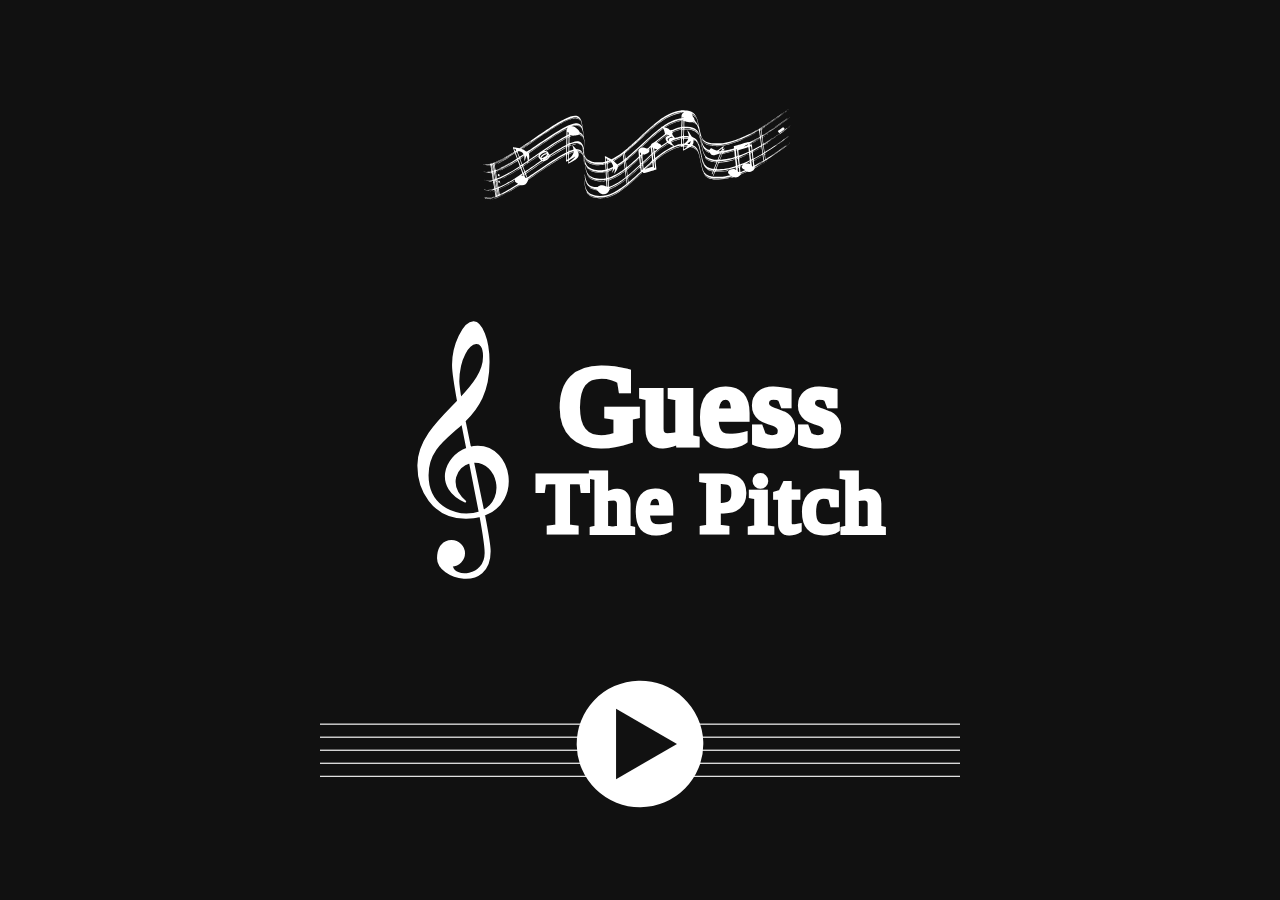
==== index.html @ e3965498 "Initial commit" ====
<!DOCTYPE html>
<html>
    <head>
        <link rel="stylesheet" href="styles/styles.css">
    </head>
    <body>
        <div class="main-center">
            <img src="img/flyingNotes.svg" class="flyingNotesImg" draggable="false">
            <img src="img/logo.svg" class="logoImg" draggable="false">
            <div class="playButtonDiv">
                <div class="linkImageWrapper">
                    <a href="play" draggable="false">
                        <img src="img/startPlayButton.svg" draggable="false" class="wrappedImage">
                    </a>
                </div>
                <div class="centerImageWrapper">
                    <img src="img/buttonBackgroundStaff.svg" class="backgroundStaffLines" draggable="false">
                </div>
            </div>
        </div>            
    </body>
</html>
---- styles/styles.css ----
:root{
    --primary-color: #111111ff;
}

html{
    background-color: var(--primary-color);
    font-size: 40px;
}

body{
    margin: 0;
    width: 100vw;
    height: 100vh;
}

.main-center{
    display: flex;
    flex-direction: column;
    align-items: center;
    justify-content: space-evenly;
    width: 100%;
    height: 100%;
}

.playButtonDiv{
    display: grid;
    width: 50%;
    min-width: 12.75rem;
}

.backgroundStaffLines{
    width: 100%;
}

.centerImageWrapper{
    width: 100%;
    display: flex;
    justify-content: center;
    align-items: center;
    grid-row: 1;
    grid-column: 1;
    z-index: 0;
}

.linkImageWrapper{
    grid-row: 1;
    grid-column: 1;
    display: flex;
    align-items: center;
    justify-content: center;
    z-index: 1;
}

.flyingNotesImg{
    width: 25%;
    min-width: 5rem;
}

.logoImg{
    width: 40%;
    min-width: 10.625rem;
}

.wrappedImage{
    width: 3.5rem;
}

.wrappedImage:hover{
    width: 4rem;
    animation-name: growButton;
    animation-duration: 0.5s;
}

@keyframes growButton{
    from {width: 3.5rem;}
    to {width: 4rem;}
}
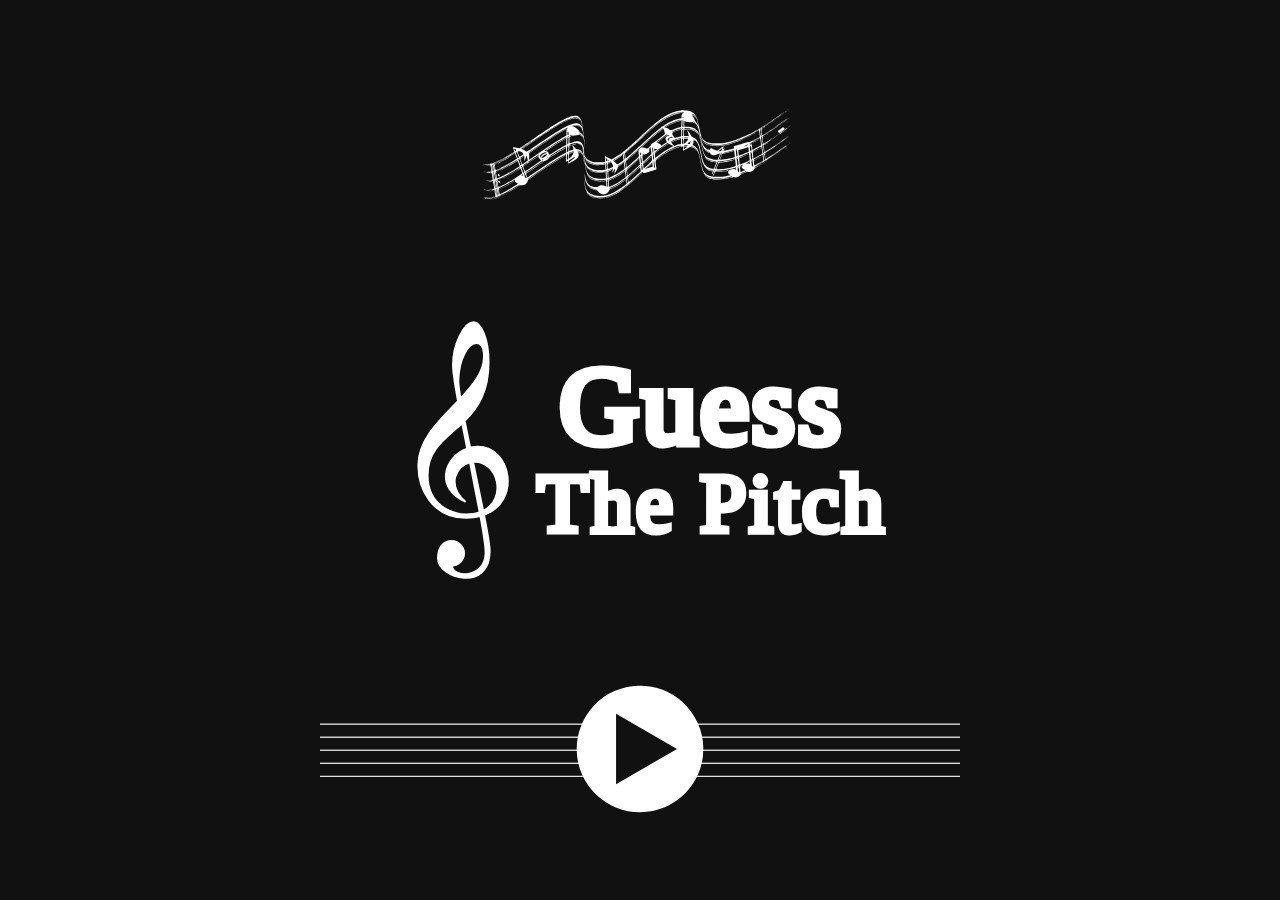
==== commit aad013cd: "switch gameplay-screen load to ajax" ====
--- a/index.html
+++ b/index.html
@@ -2,16 +2,16 @@
 <html>
     <head>
         <link rel="stylesheet" href="styles/styles.css">
+        <title>Guess The Pitch</title>
+        <script src="js/app.js"></script>
     </head>
     <body>
         <div class="main-center">
             <img src="img/flyingNotes.svg" class="flyingNotesImg" draggable="false">
             <img src="img/logo.svg" class="logoImg" draggable="false">
             <div class="playButtonDiv">
-                <div class="linkImageWrapper">
-                    <a href="play" draggable="false">
-                        <img src="img/startPlayButton.svg" draggable="false" class="wrappedImage">
-                    </a>
+                <div class="startGameBtnWrapper">
+                    <button id="startGameBtn" class="startGameBtn"></button>
                 </div>
                 <div class="centerImageWrapper">
                     <img src="img/buttonBackgroundStaff.svg" class="backgroundStaffLines" draggable="false">
--- a/styles/styles.css
+++ b/styles/styles.css
@@ -42,7 +42,7 @@
     z-index: 0;
 }
 
-.linkImageWrapper{
+.startGameBtnWrapper{
     grid-row: 1;
     grid-column: 1;
     display: flex;
@@ -61,17 +61,31 @@
     min-width: 10.625rem;
 }
 
-.wrappedImage{
-    width: 3.5rem;
+@keyframes growButton{
+    from {width: 3.5rem; height: 3.5rem; background-size: 3.5rem;}
+    to {width: 4rem; height: 4rem; background-size: 4rem;}
 }
 
-.wrappedImage:hover{
+input[type="range"] {
+    accent-color: white;
+}
+
+.startGameBtn{
+    background-image: url("/img/startPlayButton.svg");
+    background-repeat: no-repeat;
+    background-position: center;
+    background-color: transparent;
+    background-size:3.5rem;
+    width: 3.5rem;
+    height: 3.5rem;
+    border: none;
+}
+
+.startGameBtn:hover{
     width: 4rem;
+    height: 4rem;
+    background-size: 4rem;
     animation-name: growButton;
     animation-duration: 0.5s;
+    cursor: pointer;
 }
-
-@keyframes growButton{
-    from {width: 3.5rem;}
-    to {width: 4rem;}
-}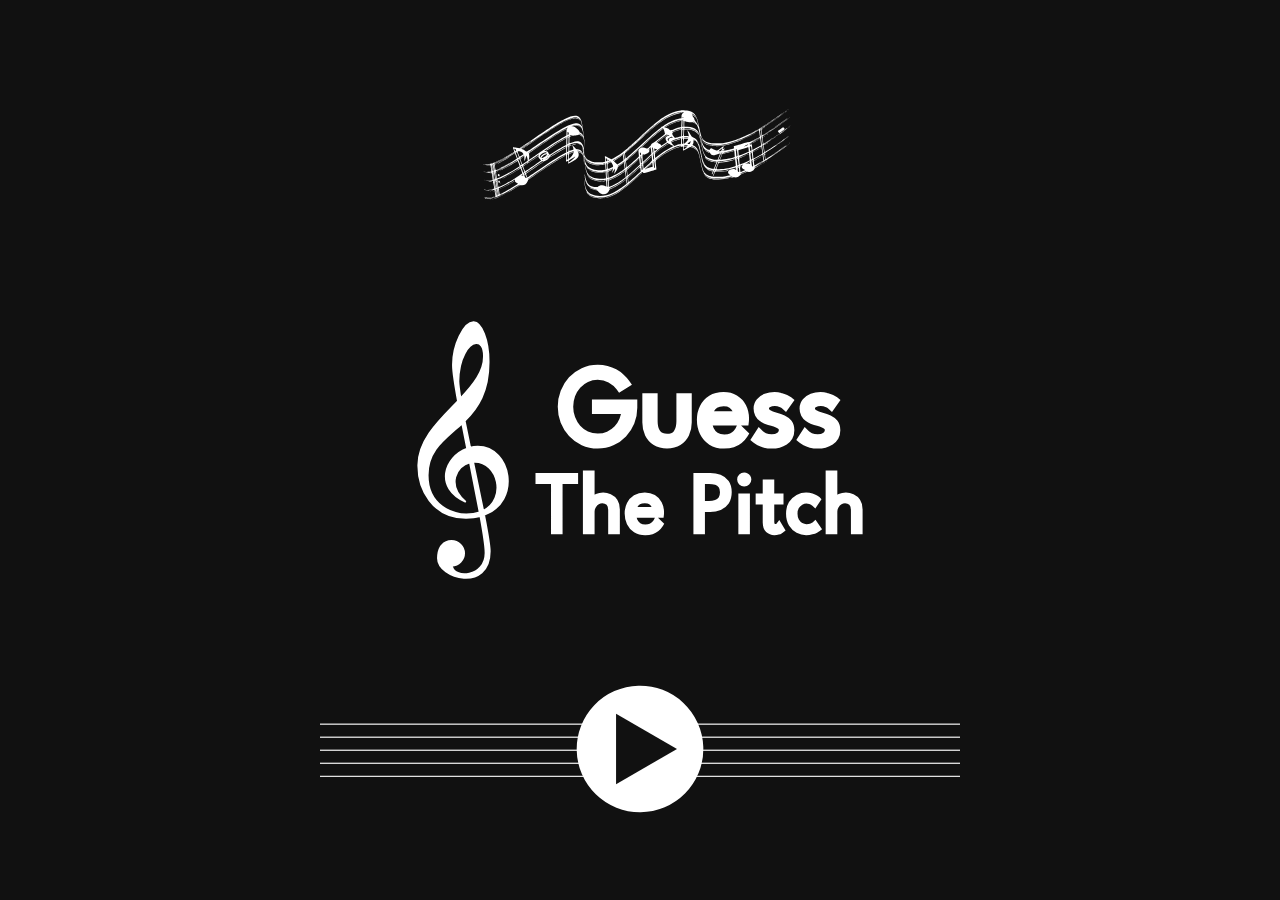
==== commit e2c109c4: "add mobile responsiveness to win screen" ====
--- a/index.html
+++ b/index.html
@@ -1,12 +1,13 @@
 <!DOCTYPE html>
-<html>
+<html class="introHtml">
     <head>
         <link rel="stylesheet" href="styles/styles.css">
         <title>Guess The Pitch</title>
         <script src="js/app.js"></script>
+        <meta name="viewport" content="width=device-width, initial-scale=1" />
     </head>
     <body>
-        <div class="main-center">
+        <div class="mainCenter">
             <img src="img/flyingNotes.svg" class="flyingNotesImg" draggable="false">
             <img src="img/logo.svg" class="logoImg" draggable="false">
             <div class="playButtonDiv">
--- a/styles/styles.css
+++ b/styles/styles.css
@@ -5,21 +5,28 @@
 html{
     background-color: var(--primary-color);
     font-size: 40px;
+    font-family: "League Spartan", sans-serif;
+    width: 100%;
+    height: 100%;
 }
 
 body{
     margin: 0;
-    width: 100vw;
-    height: 100vh;
-}
-
-.main-center{
+    width: 100%;
+    height: 100%;
+}
+
+.mainCenter{
     display: flex;
     flex-direction: column;
     align-items: center;
     justify-content: space-evenly;
     width: 100%;
     height: 100%;
+}
+
+.mainCenter.playArea{
+    justify-content: flex-end;
 }
 
 .playButtonDiv{
@@ -30,6 +37,8 @@
 
 .backgroundStaffLines{
     width: 100%;
+    min-height: 3.5rem;
+    max-height: 20vh;
 }
 
 .centerImageWrapper{
@@ -40,6 +49,7 @@
     grid-row: 1;
     grid-column: 1;
     z-index: 0;
+    min-height: 3.5rem;
 }
 
 .startGameBtnWrapper{
@@ -54,11 +64,15 @@
 .flyingNotesImg{
     width: 25%;
     min-width: 5rem;
+    min-height: 2.5rem;
+    max-height:20vh;
 }
 
 .logoImg{
     width: 40%;
     min-width: 10.625rem;
+    min-height: 6.11rem;
+    max-height: 36.8vh;
 }
 
 @keyframes growButton{
@@ -89,3 +103,154 @@
     animation-duration: 0.5s;
     cursor: pointer;
 }
+
+.pianoDiv{
+    display: grid;
+    width: 100%;
+    height: 8rem;
+    max-width: 15rem;
+}
+
+.whiteKeysDiv{
+    grid-row: 1;
+    grid-column: 1;
+    display: flex;
+    flex-direction: row;
+    height: 100%;
+}
+
+.whiteKey{
+    z-index: 1;
+    height: 100%;
+    width: 100%;
+    border: none;
+    background-color: white;
+    margin-left: 0.1rem;
+}
+
+.whiteKey:hover{
+    cursor: pointer;
+}
+
+.blackKeysDiv{
+    grid-row: 1;
+    grid-column: 1;
+    display: flex;
+    flex-direction: row;
+    height: 70%;
+    width: 100%;
+}
+
+.blackKey{
+    z-index: 2;
+    height: 100%;
+    width: 10%;
+    border: none;
+    background-color: black;
+    padding: 0;
+}
+
+.blackKey:hover{
+    cursor: pointer;
+}
+
+.blackKey.mid{
+    margin-left: 4.2857142857%;
+    margin-right: 14.2857142857%;
+}
+
+.blackKey.left{
+    margin-left: 4.2857142857%;
+}
+
+.blackKey.leftmost{
+    margin-left: 9.2857142857%;
+}
+
+.whiteKey.left{
+    margin-left: 0;
+}
+
+.audioControlsDiv{
+    flex-grow: 1;
+    display: flex;
+    flex-direction: column;
+    justify-content: space-evenly;
+}
+
+.playAudioBtn{
+    background-image: url("/img/playAudioButton.svg");
+    background-repeat: no-repeat;
+    background-position: center;
+    background-size: 3.33rem;
+    background-color: transparent;
+    border: none;
+    height: 3.33rem;
+}
+
+.playAudioBtn:hover{
+    cursor: pointer;
+}
+
+.continueBtn{
+    color: white;
+    margin: 0;
+    font-size: 1rem;
+    background-color: transparent;
+    border: none;
+    font-weight: bold;
+}
+
+.continueBtn:hover{
+    cursor: pointer;
+}
+
+.resultsTitle{
+    color: white;
+    text-align: center;
+    margin: 0;
+}
+
+.resultsTextNote{
+    color: white;
+    margin: 0;
+    font-size: 4rem;
+    padding-top: 0.5rem;
+    margin-left: 0.25rem;
+}
+
+.resultsControlsDisplay{
+    display: flex;
+    flex-direction: row;
+    align-items: center;
+}
+
+.resultsWrapper{
+    display: flex;
+    flex-direction: column;
+    align-items: center;
+}
+
+.resultsDesc{
+    color: white;
+    margin: 0;
+    margin-bottom: 0.5rem;
+}
+
+@media only screen and (max-width:511px) {
+    .introHtml{
+        font-size: 30px;
+    }
+}
+
+@media only screen and (max-width:383px){
+    .introHtml{
+        font-size: 25px;
+    }
+}
+
+@media only screen and (max-width: 430px){
+    .winHtml{
+        font-size: 30px;
+    }
+}
